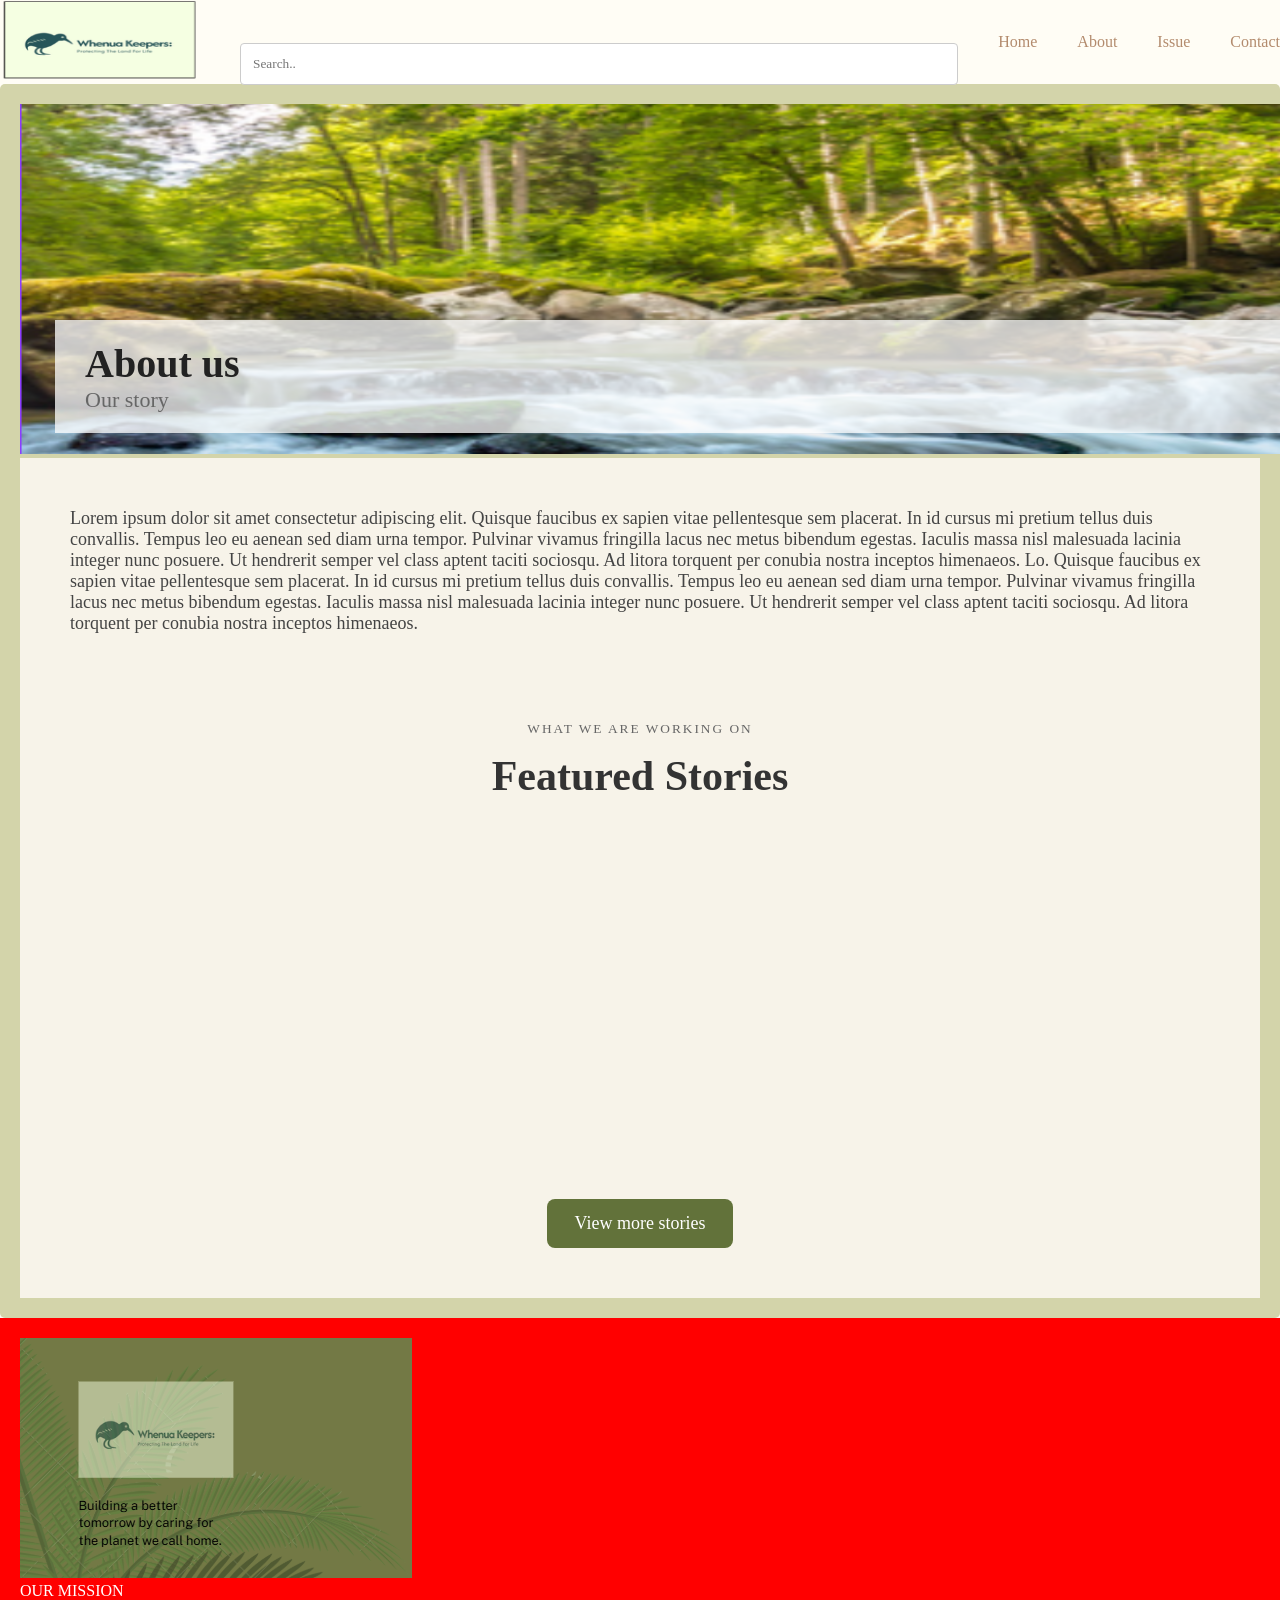
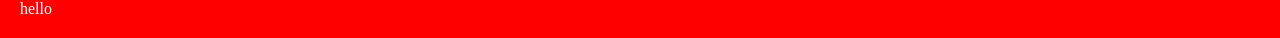
==== about.html @ 380ac96e "adding index as home page adding the CSS file created the navigation bar, kinda adding images and th" ====
<!DOCTYPE html>
<html lang="en">
<head>
    <meta charset="UTF-8">
    <title>About Us</title>
    <link rel="stylesheet" href="style.css">
</head>
<body>

    <div class="group">
        <ul class="Navigation">


            <li class="logo">
                <img width="200px" height="80px" src="plant/logo.png" alt="This is a logo">
            </li>
            <li class="search">
                    <input type="text" placeholder="Search..">
            </li>



            <li><a href="index.html">Home</a></li>
            <li><a href="about.html">About</a></li>
            <li><a href="issue.html">Issue</a></li>
            <li><a href="contact.html">Contact</a></li>
        </ul>
    </div>

    <div class="container">
        <!-- About image -->
        <section class="hello">
            <img width="1905px" height="350px" src="plant/about.png" alt="Forest">
            <div class="hello-text">
                <h1>About us</h1>
                <p>Our story</p>
            </div>
        </section>

        <!-- About text -->
        <section class="about1">
            <p>
                Lorem ipsum dolor sit amet consectetur adipiscing elit. Quisque faucibus ex sapien vitae pellentesque sem placerat. In id cursus mi pretium tellus duis convallis. Tempus leo eu aenean sed diam urna tempor. Pulvinar vivamus fringilla lacus nec metus bibendum egestas. Iaculis massa nisl malesuada lacinia integer nunc posuere. Ut hendrerit semper vel class aptent taciti sociosqu. Ad litora torquent per conubia nostra inceptos himenaeos.

Lo. Quisque faucibus ex sapien vitae pellentesque sem placerat. In id cursus mi pretium tellus duis convallis. Tempus leo eu aenean sed diam urna tempor. Pulvinar vivamus fringilla lacus nec metus bibendum egestas. Iaculis massa nisl malesuada lacinia integer nunc posuere. Ut hendrerit semper vel class aptent taciti sociosqu. Ad litora torquent per conubia nostra inceptos himenaeos.
            </p>
        </section>

        <!-- Featured Stories -->
        <section class="featured">
            <small>WHAT WE ARE WORKING ON</small>
            <h2>Featured Stories</h2>
            <div class="videos">
                <div class="video">
                    <iframe width="560" height="315" src="https://www.youtube.com/embed/kBcNxQpXA7Y?si=ZTZaUC1RRhS72Am8" title="YouTube video player" frameborder="0" allow="accelerometer; autoplay; clipboard-write; encrypted-media; gyroscope; picture-in-picture; web-share" referrerpolicy="strict-origin-when-cross-origin" allowfullscreen></iframe>
                </div>
                <div class="video">
                    <iframe width="560" height="315" src="https://www.youtube.com/embed/PZpZk8GoEi8?si=UvGMr3EJsNXVvh_u" title="YouTube video player" frameborder="0" allow="accelerometer; autoplay; clipboard-write; encrypted-media; gyroscope; picture-in-picture; web-share" referrerpolicy="strict-origin-when-cross-origin" allowfullscreen></iframe>
                </div>
            </div>
            <button>View more stories</button>
        </section>
    </div>

 <!-- Footer -->
<footer>
<div class="div1"> 
    <img src="plant/footer.png" alt="forest">



</div>
<div class="div2">
OUR MISSION

</div>
<div class="div3">
hello

</div>









</footer>
---- style.css ----
body {
  background-color: #FFFDF5;
  font-family: sans-serif;
}

.Navigation {
  display: flex;
  align-items: center;
  justify-content: flex-end;
  gap: 40px;
  list-style: none;
  padding: 0;
}

.Navigation a {
  display: flex;
  flex-direction: column;
  align-items: center;
  gap: 8px;
  text-decoration: none;
  font-size: 1em;
  color: #B38B6D;

  transition: color 0.3s ease;
}

.Navigation a i {
  font-size: 1.25em;
}


.Navigation a:hover {
  color: black;
}

.Navigation .logo {
    margin-right: auto;
}

.Navigation .search {
  width: 20000px;
  height: 10px;
}

}
h1 {
    font-family: sans-serif;
    text-align: center;

}

/* Reset & Base Styles */
* {
    margin: 0;
    padding: 0;
    box-sizing: border-box;
}





/* Conservation Section */
.first-head {
    padding: 40px 20px;
    text-align: center;
}

.section-title {
    font-size: 1.5rem;
    letter-spacing: 2px;
    color: #4a5d4e;
    margin-bottom: 20px;
    position: relative;
    display: inline-block;
}

.card-box {
    display: flex;
    justify-content: center;
    gap: 30px;
    max-width: 1100px;
    margin: 0 auto;
    flex-wrap: wrap;
}

.info-card {
    background: #fff;
    border: 1px solid #e0e0e0;
    padding: 20px;
    width: 300px;
    text-align: center;
    box-shadow: 0 4px 6px rgba(0,0,0,0.05);
}

.card-img-wrapper {
    width: 100%;
    height: 180px;
    overflow: hidden;
    margin-bottom: 15px;
    border: 1px solid #d0d0d0;
}

.card-img-wrapper img {
    width: 100%;
    height: 100%;
    object-fit: cover;
}

.info-card h3 {
    font-size: 1.1rem;
    color: #333;
    margin-bottom: 12px;
    font-weight: normal;
}

.info-card p {
    font-size: 0.85rem;
    color: #666;
    line-height: 1.5;
}

/* Call to Action Section */
.title-two {
    text-align: center;
    padding: 30px 20px 10px 20px;
}

.title-maybe {
    font-size: 1.8rem;
    color: #444;
    font-weight: normal;
    margin-bottom: 8px;
}

.subtitle {
    font-size: 0.9rem;
    color: #666;
    font-style: italic;
}

/* Action Grid Section */
.grid-section {
    background-color:#D3D4AA ; /* Sage green background matching the image */
    padding: 30px 20px 40px 20px;
}

.grid-box {
    display: flex;
    justify-content: center;
    gap: 25px;
    max-width: 1100px;
    margin: 0 auto;
    flex-wrap: wrap;
}

.action-card {
    display: flex;
    align-items: center;
    justify-content: center;
    width: 260px;
    height: 160px;
    background-size: cover;
    background-position: center;
    text-decoration: none;
    border: 1px solid rgba(255,255,255,0.4);
    transition: transform 0.3s ease, box-shadow 0.3s ease;
}

.action-card:hover {
    transform: translateY(-5px);
    box-shadow: 0 6px 12px rgba(0,0,0,0.2);
}

.action-card span {
    color: #ffffff;
    font-size: 1.6rem;
    font-family: Georgia, serif;
    text-shadow: 1px 1px 4px rgba(0, 0, 0, 0.6);
}










.parent {
display: grid;
grid-template-columns: repeat(8, 1fr);
grid-template-rows: repeat(9, 1fr);
grid-column-gap: 0px;
grid-row-gap: 0px;
}

.div1 { grid-area: 1 / 3 / 10 / 9; }

input[type=text], select, textarea {
  width: 100%;
  padding: 12px;
  border: 1px solid #ccc;
  border-radius: 4px;
  box-sizing: border-box;
  margin-top: 6px;
  margin-bottom: 16px;
  resize: vertical
}


input[type=submit] {
  background-color: #737945;
  color: white;
  padding: 12px 20px;
  border: none;
  border-radius: 4px;
  cursor: pointer;
}


input[type=submit]:hover {
  background-color: #383B1F;
}


.container {
  border-radius: 5px;
  background-color: #D3D4AA;
  padding: 20px;
}


.about {
  display: grid;

  grid-template-columns: repeat(10, 1fr);

  grid-template-rows: repeat(12, auto);
  gap: 20px;
  padding: 40px;
  max-width: 1200px;
  margin: 0 auto;
}


.about-bg {
  grid-area: 2 / 2 / 12 / 10;
  background-color: #ff4d4d;
  border-radius: 8px;
  z-index: 1;
}


.about-content {
  grid-area: 3 / 3 / 8 / 9;
  z-index: 2;
  color: white;
}


.about-card-left {
  grid-area: 9 / 3 / 12 / 6;
  background: white;
  padding: 20px;
  border-radius: 6px;
  box-shadow: 0 4px 6px rgba(0,0,0,0.1);
  z-index: 2;
}


.about-card-right {
  grid-area: 9 / 6 / 12 / 9;
  background: white;
  padding: 20px;
  border-radius: 6px;
  box-shadow: 0 4px 6px rgba(0,0,0,0.1);
  z-index: 2;
}



* {
    margin: 0;
    padding: 0;
    box-sizing: border-box;
    font-family: Georgia, serif;
}

body {
    background:#FFFDF5 ;
}




.hello {
    position: relative;
}


.hello-text {
    position: absolute;
    bottom: 25px;
    left: 35px;
    background: rgba(255, 255, 255, .75);
    padding: 20px 30px;
    width: 1915px;
}

.hello-text h1 {
    font-size: 40px;
    color: #222;
}

.hello-text p {
    font-size: 22px;
    color: #666;
}

/* About */
.about1 {
    background: #F7F3E9;
    padding: 50px;
}

.about1 p {
    margin-bottom: 35px;
    color: #444;
    font-size: 18px;
}


.featured {
    background: #f7f3e9;
    text-align: center;
    padding-bottom: 50px;
}

.featured small {
    letter-spacing: 2px;
    color: #666;
}

.featured h2 {
    font-size: 42px;
    margin: 15px 0 40px;
    color: #333;
}

.videos {
    display: flex;
    justify-content: center;
    gap: 25px;
    margin-bottom: 40px;
}

button {
    background: #62723a;
    color: white;
    padding: 14px 28px;
    border: none;
    border-radius: 8px;
    font-size: 18px;
    cursor: pointer;
}

button:hover {
    background: #4F5D2D;
}




/*foooter*/
footer{
    background:red;
    color:white;
    display:
    justify-content:space around;
    padding:20px;

}
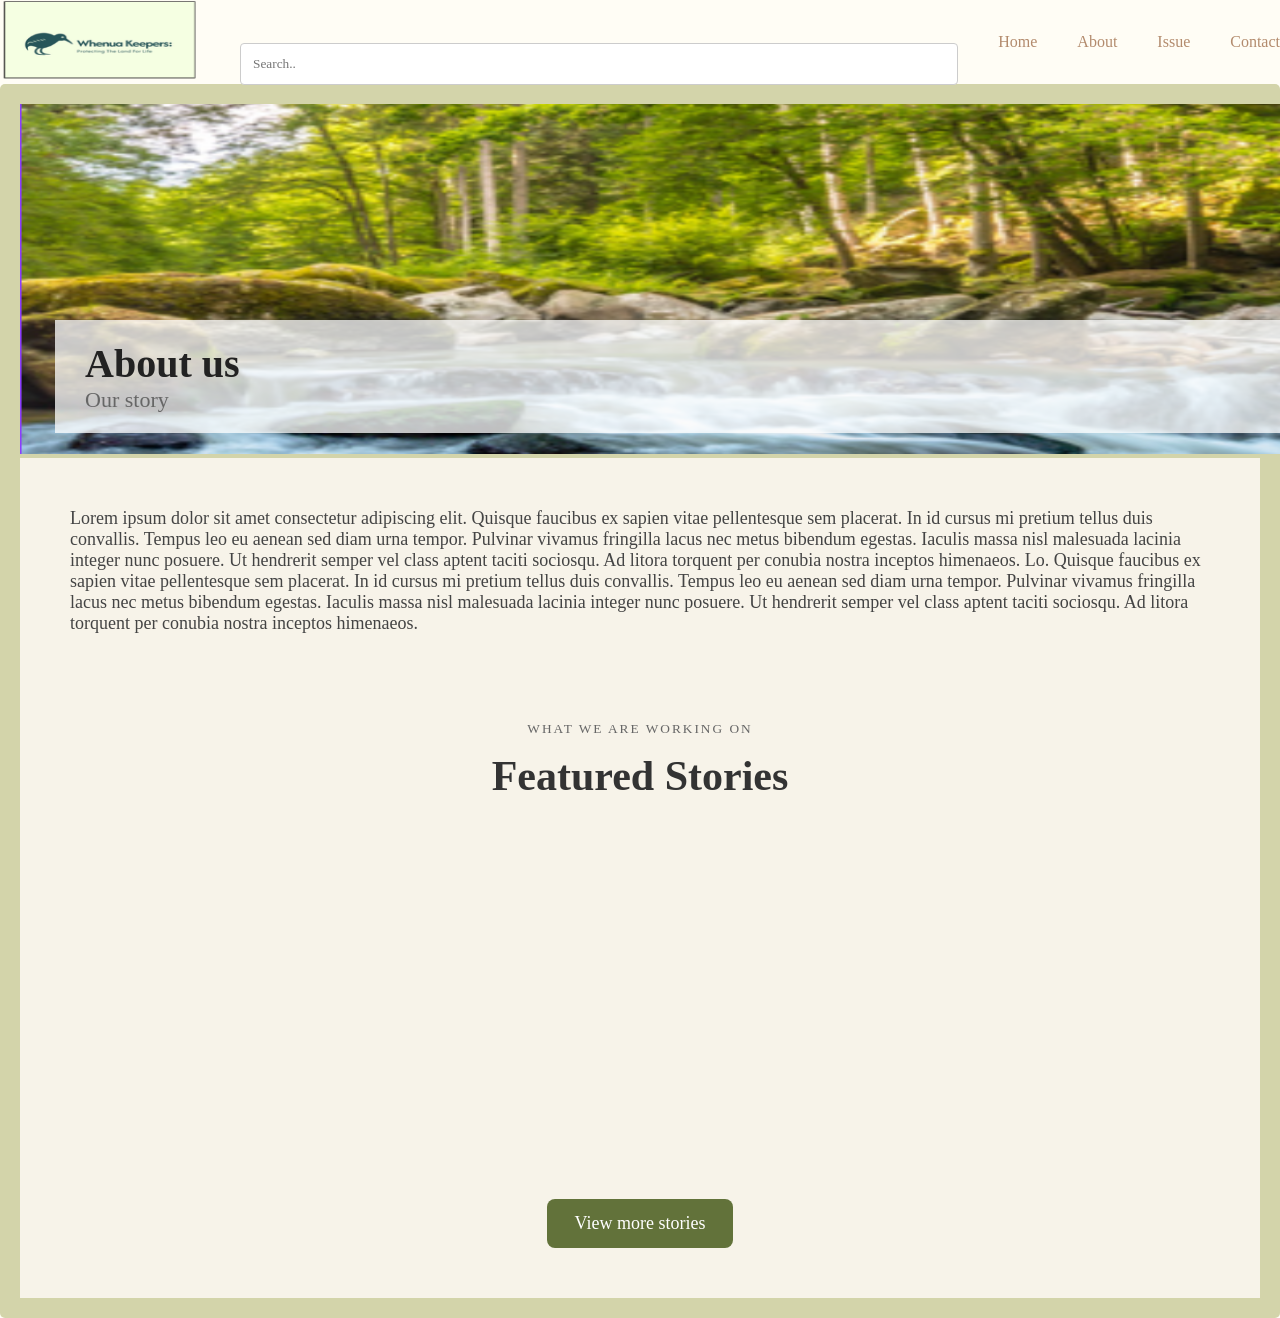
==== commit 43c877d5: "adding index as home page adding the CSS file created the navigation bar, kinda adding images and th" ====
--- a/about.html
+++ b/about.html
@@ -62,29 +62,3 @@
         </section>
     </div>
 
- <!-- Footer -->
-<footer>
-<div class="div1"> 
-    <img src="plant/footer.png" alt="forest">
-
-
-
-</div>
-<div class="div2">
-OUR MISSION
-
-</div>
-<div class="div3">
-hello
-
-</div>
-
-
-
-
-
-
-
-
-
-</footer>
--- a/style.css
+++ b/style.css
@@ -377,17 +377,215 @@
 footer{
     background:red;
     color:white;
-    display:
-    justify-content:space around;
+    display:flex;
+    justify-content:space-around;
     padding:20px;
 
 }
 
-
-
-
-
-
-
-
-
+/*--- Global Styles & Variables ---*/
+:root {
+  --bg-color: #f6fef4;
+  --accent-green: #cbd169;
+  --dark-green: #586941;
+  --font-serif: 'Playfair Display', Georgia, serif;
+  --font-sans: 'Plus Jakarta Sans', sans-serif;
+  --text-dark: #3c3323;
+}
+
+
+body3 {
+  background-color:#f8f4e6 ;
+  font-family: var(--font-sans);
+  color: black;
+  display: flex;
+  justify-content: center;
+  padding: 40px 20px;
+}
+
+.con {
+  max-width: 900px;
+  width: 100%;
+}
+
+/*--- Section 1: Hero Header ---*/
+.section2 {
+  display: flex;
+  justify-content: space-between;
+  align-items: flex-end;
+  padding: 40px 20px;
+  position: relative;
+}
+
+.section2 h1 {
+  font-family: var(--font-serif);
+  font-size: 3rem;
+  font-weight: 400;
+  margin-bottom: 10px;
+}
+
+.section2 p {
+  font-size: 0.95em;
+  max-width: 450px;
+  line-height: 1.4;
+  color: #555555;
+}
+
+.hero-illustration {
+  width: 150px;
+  height: 150px;
+
+  background-size: contain;
+  background-repeat: no-repeat;
+  background-position: bottom right;
+  opacity: 0.6;
+}
+
+.issue {
+  background-color:#b8b896 ;
+  display: grid;
+  grid-template-columns: 1.2fr 1fr;
+  align-items: center;
+  padding: 40px;
+  gap: 30px;
+  margin-bottom: 60px;
+}
+
+.content .sub-label {
+  font-size: 0.75em;
+  font-weight: 700;
+  letter-spacing: 1px;
+  display: block;
+  margin-bottom: 15px;
+  text-transform: uppercase;
+}
+
+.content p {
+  font-size: 0.95rem;
+  line-height: 1.6;
+  margin-bottom: 25px;
+}
+
+.btn-learn {
+  display: inline-block;
+  background-color: #737945;
+  color: #ffffff;
+  text-decoration: none;
+  padding: 10px 24px;
+  border-radius: 8px;
+  font-size: 0.9rem;
+  transition: background-color 0.2s ease;
+}
+
+.btn-learn:hover {
+  background-color:#595d35 ;
+}
+
+.image img {
+  width: 100%;
+  height: auto;
+  display: block;
+  object-fit: cover;
+}
+
+.label {
+  display: block;
+  text-align: center;
+  font-size: 0.75rem;
+  font-weight: 700;
+  letter-spacing: 1px;
+  color: black;
+  margin-bottom: 40px;
+  text-transform: uppercase;
+}
+
+.areas {
+  margin-bottom: 60px;
+}
+
+.impact1 {
+  display: grid;
+  grid-template-columns: repeat(3, 1fr);
+  gap: 30px;
+  text-align: center;
+}
+
+.impact2 .icon-wrapper {
+  background-color:#dadbbc;
+  width: 70px;
+  height: 70px;
+  border-radius: 50%;
+  margin: 0 auto 15px auto;
+  display: flex;
+  align-items: center;
+  justify-content: center;
+  font-size: 1.5rem;
+}
+
+.impact2 h3 {
+  font-family: var(--font-serif);
+  font-size: 1.3rem;
+  font-weight: 400;
+
+}
+
+.impact2 p {
+  font-size: 0.85em;
+  line-height: 1.5;
+  color: #555555;
+  padding: 0 10px;
+}
+
+.action-section1 {
+  margin-bottom: 40px;
+}
+
+.action-grid1 {
+  display: grid;
+  grid-template-columns: repeat(3, 1fr);
+  gap: 20px;
+}
+
+.action-card1 {
+  background-color: #d3d4b6;
+  display: flex;
+  align-items: center;
+  overflow: hidden;
+  height: 90px;
+}
+
+.action-card1 img {
+  width: 90px;
+  height: 100%;
+  object-fit: cover;
+}
+
+.action-text1 {
+  font-family: var(--font-serif);
+  flex: 1;
+  padding-right: 10px;
+  font-size: 1.3rem;
+  text-align: center;
+  color: var(--dark-green);
+}
+
+
+  .action-card1 {
+    height: auto;
+  }
+
+  .action-card1 img {
+    width: 120px;
+    height: 120px;
+  }
+
+
+
+
+
+
+
+
+
+
+
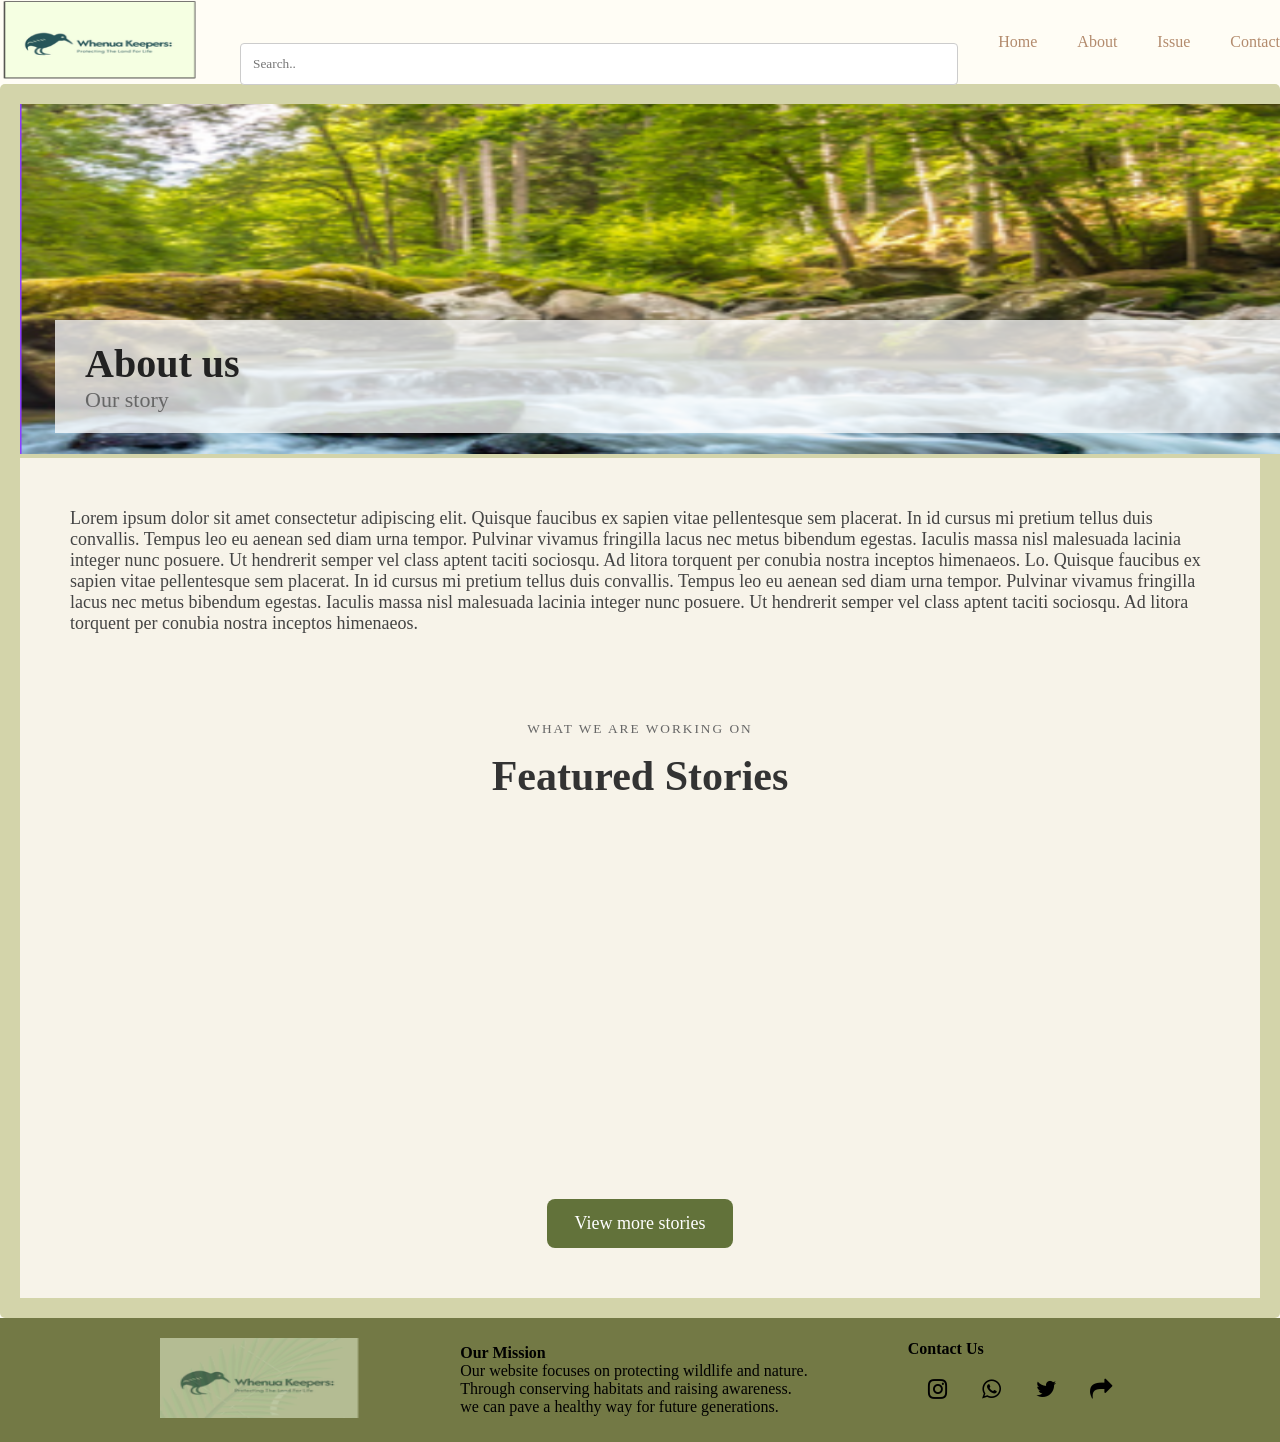
==== commit a1a5d8f6: "adding index as home page adding the CSS file created the navigation bar, kinda adding images and th" ====
--- a/about.html
+++ b/about.html
@@ -4,6 +4,7 @@
     <meta charset="UTF-8">
     <title>About Us</title>
     <link rel="stylesheet" href="style.css">
+     <link rel="stylesheet" href="https://cdnjs.cloudflare.com/ajax/libs/font-awesome/4.7.0/css/font-awesome.min.css">
 </head>
 <body>
 
@@ -58,7 +59,39 @@
                     <iframe width="560" height="315" src="https://www.youtube.com/embed/PZpZk8GoEi8?si=UvGMr3EJsNXVvh_u" title="YouTube video player" frameborder="0" allow="accelerometer; autoplay; clipboard-write; encrypted-media; gyroscope; picture-in-picture; web-share" referrerpolicy="strict-origin-when-cross-origin" allowfullscreen></iframe>
                 </div>
             </div>
-            <button>View more stories</button>
+            <button onclick="document.location='https://environment.govt.nz/what-you-can-do/stories/'">View more stories</button>
         </section>
     </div>
 
+
+<footer>
+    <div>
+        <img width="200px" height="80px" src="plant/lay.png" alt="This is a logo">
+
+
+
+
+
+
+    </div>
+    <div>
+        <h4>Our Mission</h4>
+        <p>
+          Our website focuses on protecting wildlife and nature. <br>Through conserving
+          habitats and raising awareness.<br> we can pave a healthy way for future generations.
+        </p>
+
+    </div>
+    <div>
+        <h4>Contact Us</h4>
+        <div class="social-icons">
+          <a href="https://www.instagram.com/?hl=en"><i class="fa fa-instagram"></i></a>
+          <a href="https://www.whatsapp.com/"><i class="fa fa-whatsapp"></i></a>
+          <a href="https://x.com/"><i class="fa fa-twitter"></i></a>
+          <a href="https://fontawesome.com/icons/classic/solid/share-nodes"><i class="fa fa-share"></i></a>
+        </div>
+
+
+    </div>
+
+</footer>
--- a/style.css
+++ b/style.css
@@ -373,16 +373,6 @@
 
 
 
-/*foooter*/
-footer{
-    background:red;
-    color:white;
-    display:flex;
-    justify-content:space-around;
-    padding:20px;
-
-}
-
 /*--- Global Styles & Variables ---*/
 :root {
   --bg-color: #f6fef4;
@@ -547,6 +537,14 @@
 }
 
 .action-card1 {
+    background: #fff;
+    border: 1px solid #e0e0e0;
+    padding: 20px;
+    width: 300px;
+    text-align: center;
+    box-shadow: 0 4px 6px rgba(0,0,0,0.05);
+}
+.action-card1 {
   background-color: #d3d4b6;
   display: flex;
   align-items: center;
@@ -582,10 +580,67 @@
 
 
 
-
-
-
-
-
-
-
+.footer-flower {
+  position: absolute;
+  right: 0;
+  bottom: -10px;
+  font-size: 2.5rem;
+  opacity: 0.3;
+}
+
+
+
+
+
+
+/*foooter*/
+footer {
+    background: #737945;
+    color: black;
+    display: flex;
+    justify-content: center;
+    align-items: center;
+    gap: 100px;
+    padding: 20px;
+}
+.div h4 {
+    align-items: center;
+    display: flex;
+    justify-content: center;
+}
+
+
+
+
+
+
+.social-icons a {
+  color: white;
+  font-size: 1.4rem;
+
+}
+.fa {
+  padding: 20px;
+  font-size: 30px;
+  width: 50px;
+  text-align: center;
+  text-decoration: none;
+}
+.fa:hover {
+    opacity:1;
+  color: #ffffff;
+}
+
+.fa-instagram{
+    color:black;
+
+}
+.fa-whatsapp{
+    color:black;
+}
+.fa-twitter{
+    color:black;
+}
+.fa-share{
+    color:black;
+}
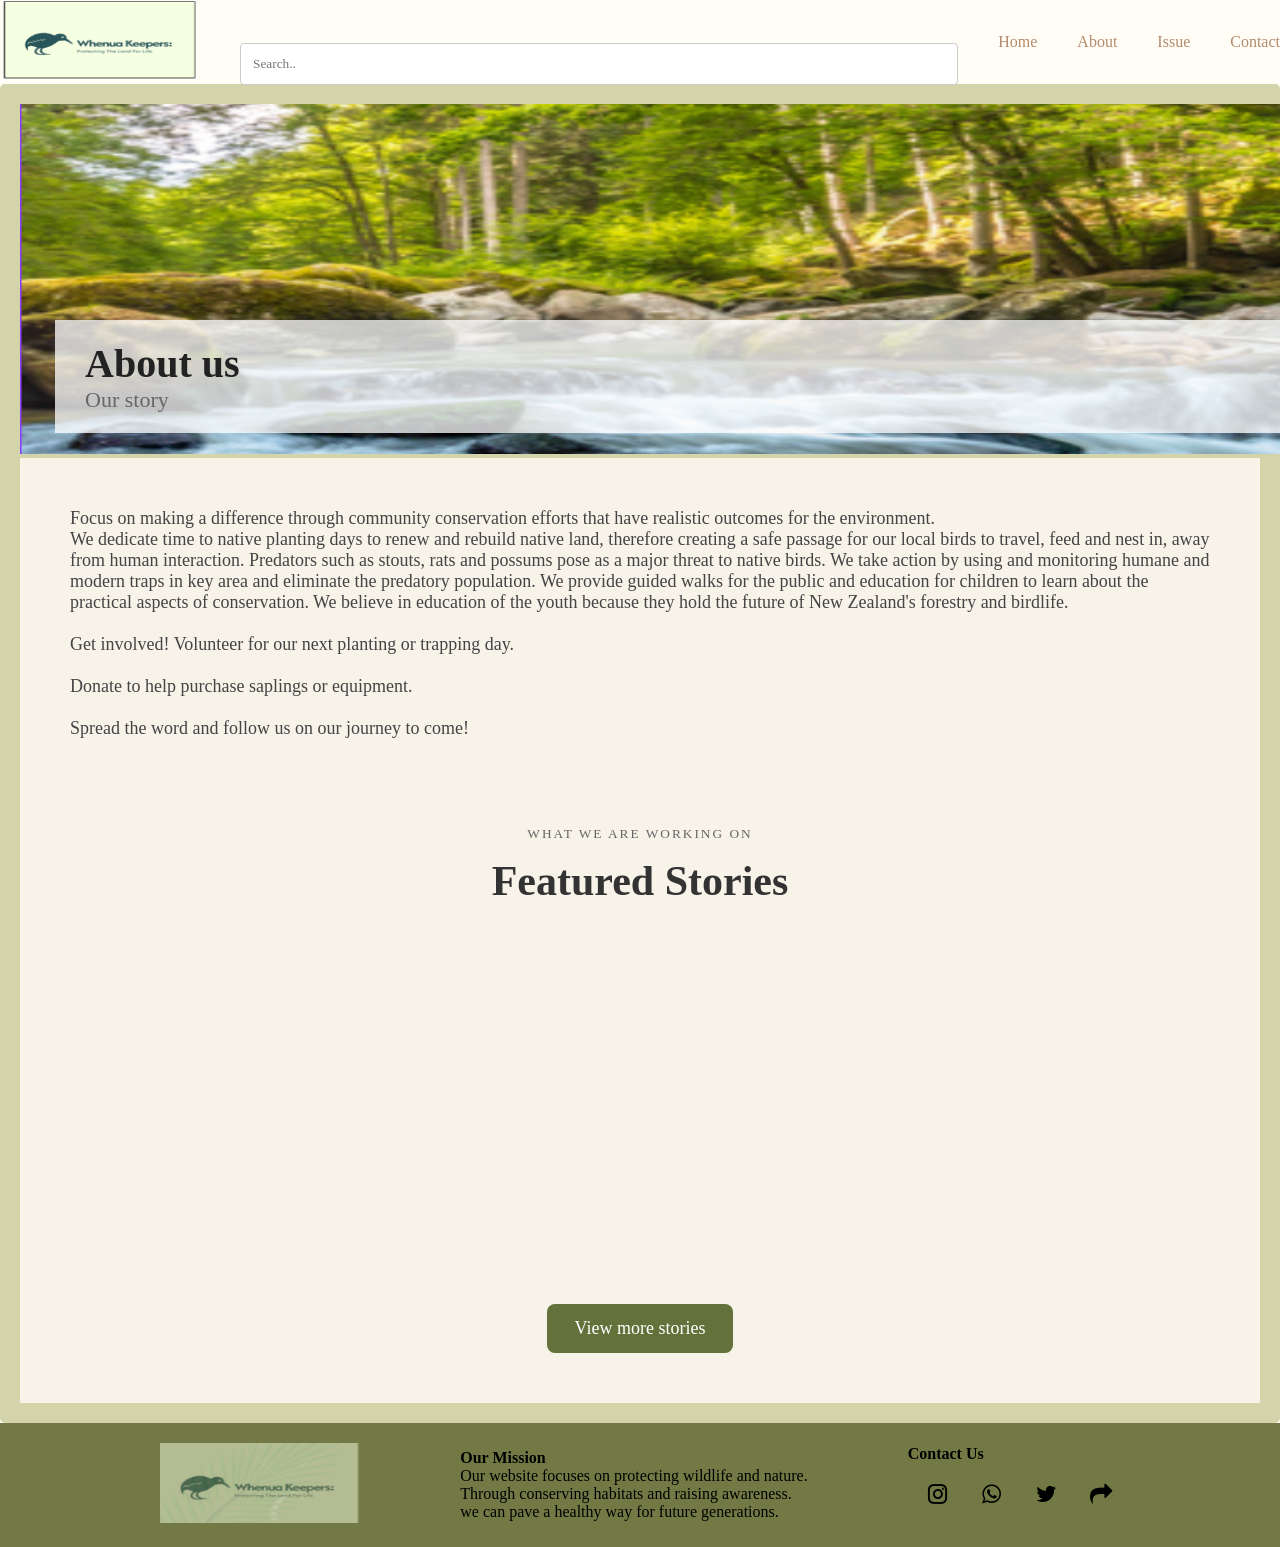
==== commit 7296e406: "adding index as home page adding the CSS file created the navigation bar, kinda adding images and th" ====
--- a/about.html
+++ b/about.html
@@ -41,9 +41,10 @@
         <!-- About text -->
         <section class="about1">
             <p>
-                Lorem ipsum dolor sit amet consectetur adipiscing elit. Quisque faucibus ex sapien vitae pellentesque sem placerat. In id cursus mi pretium tellus duis convallis. Tempus leo eu aenean sed diam urna tempor. Pulvinar vivamus fringilla lacus nec metus bibendum egestas. Iaculis massa nisl malesuada lacinia integer nunc posuere. Ut hendrerit semper vel class aptent taciti sociosqu. Ad litora torquent per conubia nostra inceptos himenaeos.
-
-Lo. Quisque faucibus ex sapien vitae pellentesque sem placerat. In id cursus mi pretium tellus duis convallis. Tempus leo eu aenean sed diam urna tempor. Pulvinar vivamus fringilla lacus nec metus bibendum egestas. Iaculis massa nisl malesuada lacinia integer nunc posuere. Ut hendrerit semper vel class aptent taciti sociosqu. Ad litora torquent per conubia nostra inceptos himenaeos.
+               Focus on making a difference through community conservation efforts that have realistic outcomes for the environment.<br> We dedicate time to native planting days to renew and rebuild native land, therefore creating a safe passage for our local birds to travel, feed and nest in, away from human interaction.
+                Predators such as stouts, rats and possums pose as a major threat to native birds. We take action by using and monitoring humane and modern traps in key area and eliminate the predatory population. We provide guided walks for the public and education for children to learn about the practical aspects of conservation.
+                We believe in education of the youth because they hold the future of New Zealand's forestry and birdlife.
+                <br><br>Get involved! Volunteer for our next planting or trapping day.<BR> <br>Donate to help purchase saplings or equipment.<br><br>Spread the word and follow us on our journey to come!
             </p>
         </section>
 
--- a/style.css
+++ b/style.css
@@ -186,7 +186,7 @@
 
 
 
-
+/* begining of contact page*/
 
 .parent {
 display: grid;
@@ -230,7 +230,7 @@
   background-color: #D3D4AA;
   padding: 20px;
 }
-
+/* end of contact page */
 
 .about {
   display: grid;
@@ -567,6 +567,23 @@
   color: var(--dark-green);
 }
 
+.action-card1 {
+    display: flex;
+    align-items: center;
+    justify-content: center;
+    width: 260px;
+    height: 160px;
+    background-size: cover;
+    background-position: center;
+    text-decoration: none;
+    border: 1px solid rgba(255,255,255,0.4);
+    transition: transform 0.3s ease, box-shadow 0.3s ease;
+}
+
+.action-card1:hover {
+    transform: translateY(-5px);
+    box-shadow: 0 6px 12px rgba(0,0,0,0.2);
+}
 
   .action-card1 {
     height: auto;
@@ -576,7 +593,11 @@
     width: 120px;
     height: 120px;
   }
-
+.action-card1 a {
+    color: #d3d4b6;
+    font-size: 1.6rem;
+    font-family: Georgia, serif;
+}
 
 
 
@@ -644,3 +665,4 @@
 .fa-share{
     color:black;
 }
+
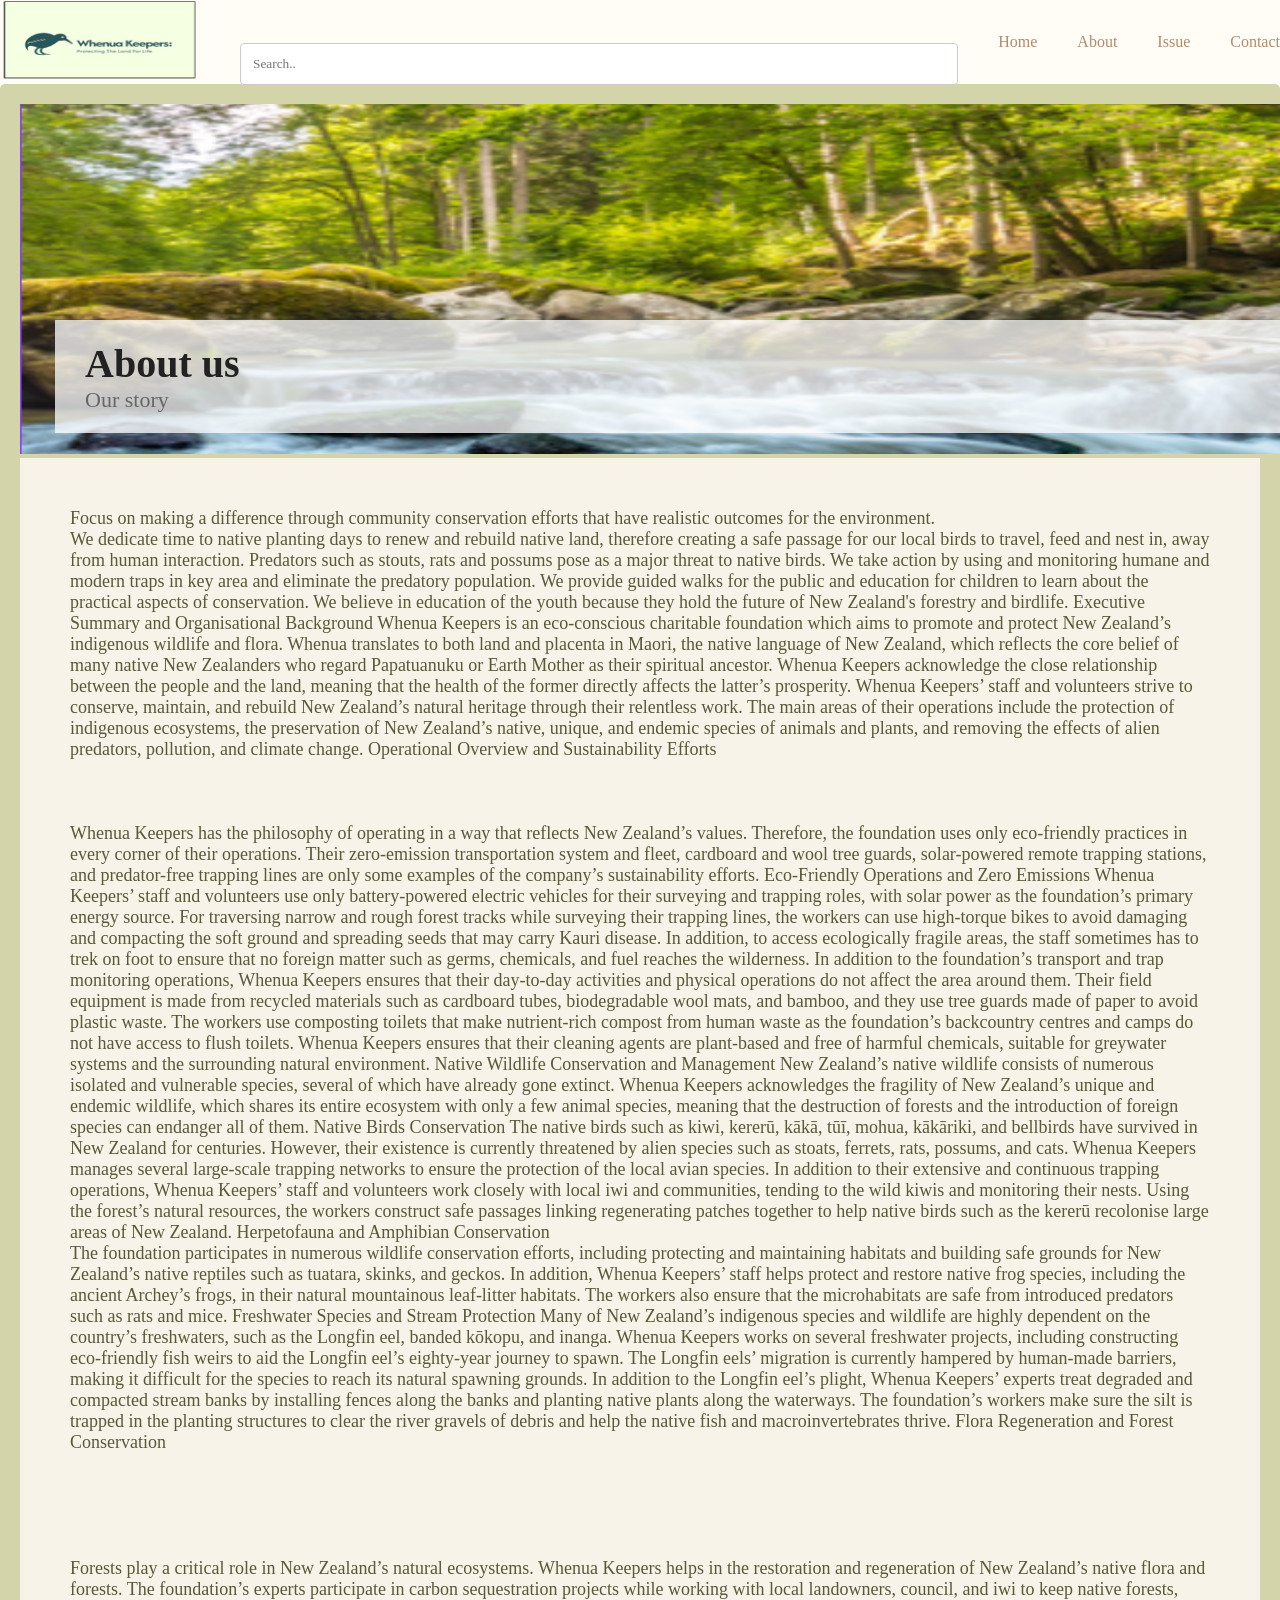
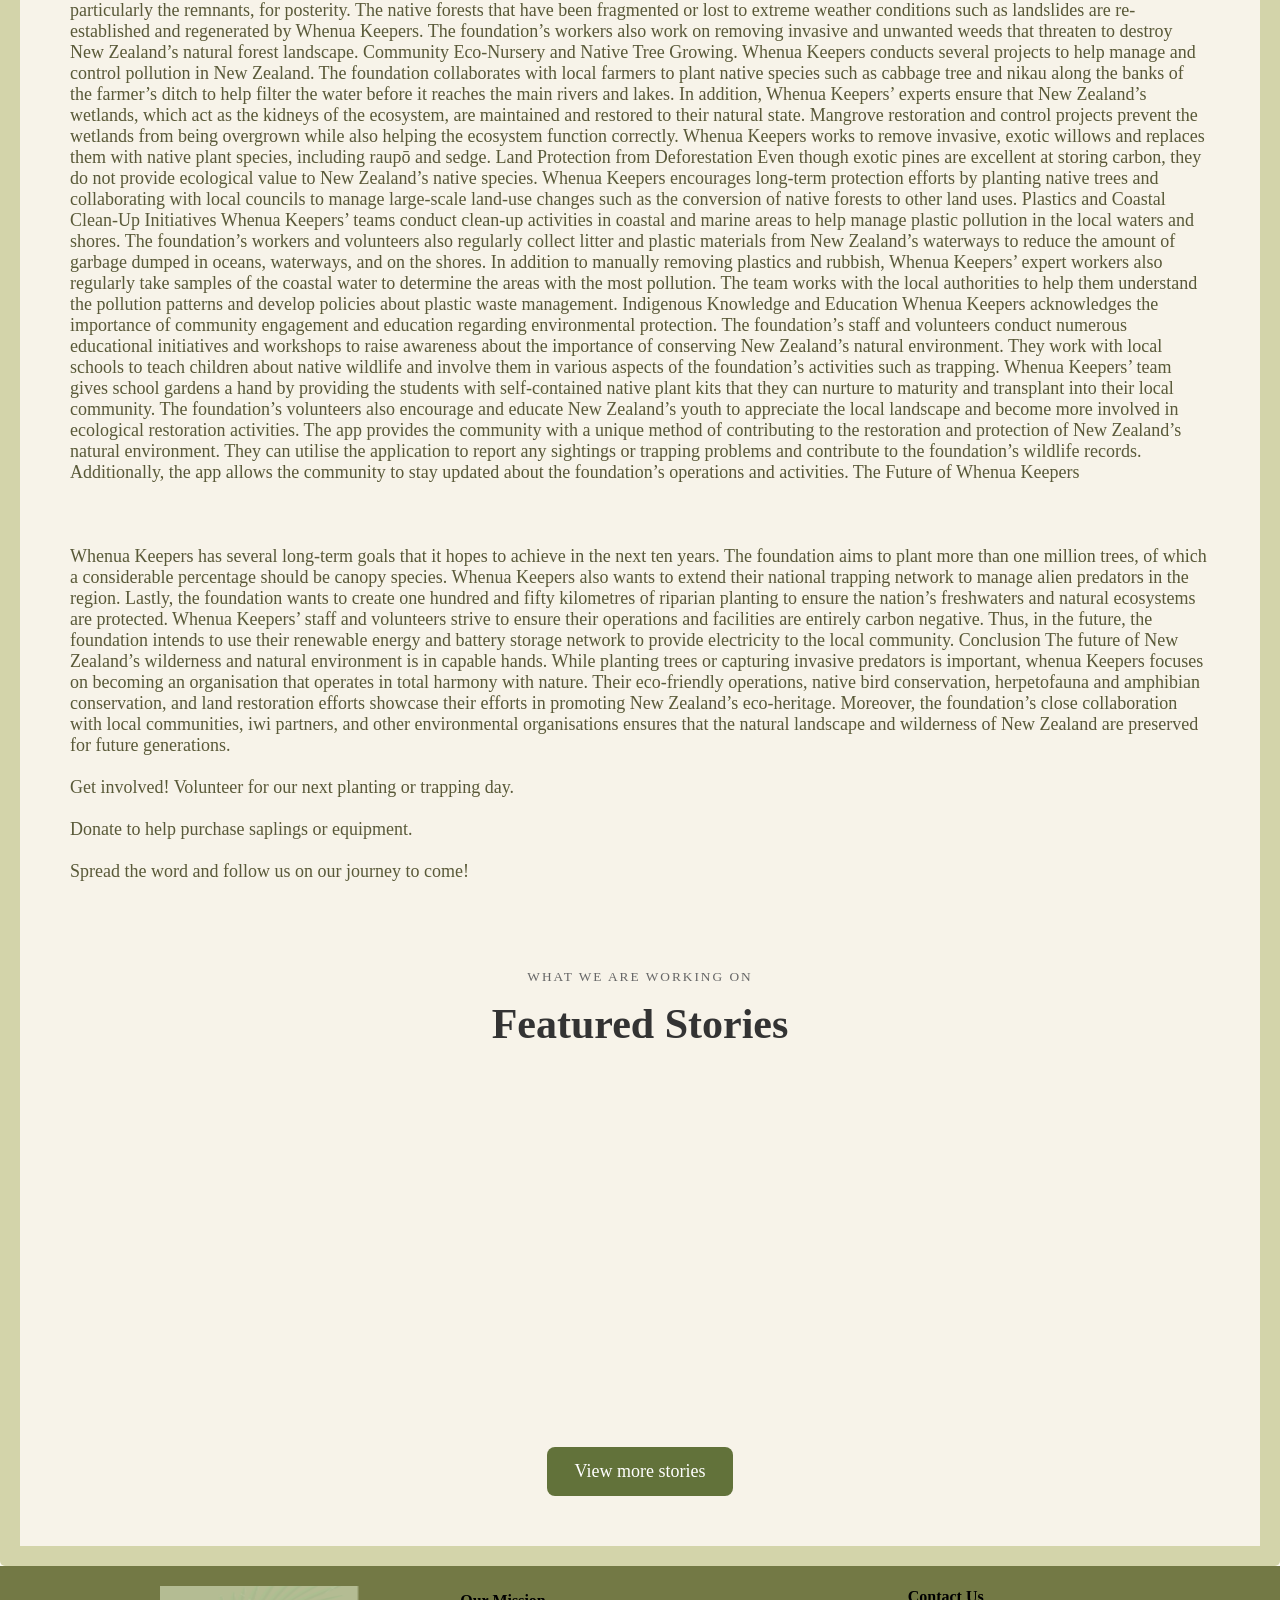
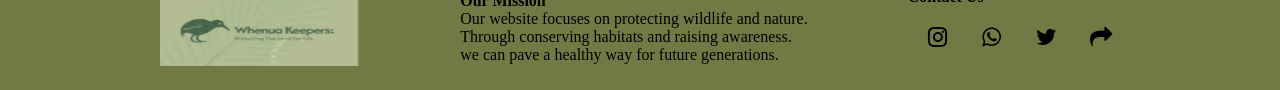
==== commit 52ba8d76: "adding index as home page adding the CSS file created the navigation bar, kinda adding images and th" ====
--- a/about.html
+++ b/about.html
@@ -44,6 +44,44 @@
                Focus on making a difference through community conservation efforts that have realistic outcomes for the environment.<br> We dedicate time to native planting days to renew and rebuild native land, therefore creating a safe passage for our local birds to travel, feed and nest in, away from human interaction.
                 Predators such as stouts, rats and possums pose as a major threat to native birds. We take action by using and monitoring humane and modern traps in key area and eliminate the predatory population. We provide guided walks for the public and education for children to learn about the practical aspects of conservation.
                 We believe in education of the youth because they hold the future of New Zealand's forestry and birdlife.
+                Executive Summary and Organisational Background
+                Whenua Keepers is an eco-conscious charitable foundation which aims to promote and protect New Zealand’s indigenous wildlife and flora. Whenua translates to both land and placenta in Maori, the native language of New Zealand, which reflects the core belief of many native New Zealanders who regard Papatuanuku or Earth Mother as their spiritual ancestor. Whenua Keepers acknowledge the close relationship between the people and the land, meaning that the health of the former directly affects the latter’s prosperity.
+                Whenua Keepers’ staff and volunteers strive to conserve, maintain, and rebuild New Zealand’s natural heritage through their relentless work. The main areas of their operations include the protection of indigenous ecosystems, the preservation of New Zealand’s native, unique, and endemic species of animals and plants, and removing the effects of alien predators, pollution, and climate change.
+                Operational Overview and Sustainability Efforts <BR><br><br><br>
+                Whenua Keepers has the philosophy of operating in a way that reflects New Zealand’s values. Therefore, the foundation uses only eco-friendly practices in every corner of their operations. Their zero-emission transportation system and fleet, cardboard and wool tree guards, solar-powered remote trapping stations, and predator-free trapping lines are only some examples of the company’s sustainability efforts.
+                Eco-Friendly Operations and Zero Emissions
+                Whenua Keepers’ staff and volunteers use only battery-powered electric vehicles for their surveying and trapping roles, with solar power as the foundation’s primary energy source. For traversing narrow and rough forest tracks while surveying their trapping lines, the workers can use high-torque bikes to avoid damaging and compacting the soft ground and spreading seeds that may carry Kauri disease. In addition, to access ecologically fragile areas, the staff sometimes has to trek on foot to ensure that no foreign matter such as germs, chemicals, and fuel reaches the wilderness.
+                In addition to the foundation’s transport and trap monitoring operations, Whenua Keepers ensures that their day-to-day activities and physical operations do not affect the area around them. Their field equipment is made from recycled materials such as cardboard tubes, biodegradable wool mats, and bamboo, and they use tree guards made of paper to avoid plastic waste. The workers use composting toilets that make nutrient-rich compost from human waste as the foundation’s backcountry centres and camps do not have access to flush toilets. Whenua Keepers ensures that their cleaning agents are plant-based and free of harmful chemicals, suitable for greywater systems and the surrounding natural environment.
+                Native Wildlife Conservation and Management
+                New Zealand’s native wildlife consists of numerous isolated and vulnerable species, several of which have already gone extinct. Whenua Keepers acknowledges the fragility of New Zealand’s unique and endemic wildlife, which shares its entire ecosystem with only a few animal species, meaning that the destruction of forests and the introduction of foreign species can endanger all of them.
+                Native Birds Conservation
+                The native birds such as kiwi, kererū, kākā, tūī, mohua, kākāriki, and bellbirds have survived in New Zealand for centuries. However, their existence is currently threatened by alien species such as stoats, ferrets, rats, possums, and cats. Whenua Keepers manages several large-scale trapping networks to ensure the protection of the local avian species. In addition to their extensive and continuous trapping operations, Whenua Keepers’ staff and volunteers work closely with local iwi and communities, tending to the wild kiwis and monitoring their nests. Using the forest’s natural resources, the workers construct safe passages linking regenerating patches together to help native birds such as the kererū recolonise large areas of New Zealand.
+                Herpetofauna and Amphibian Conservation<br>
+                The foundation participates in numerous wildlife conservation efforts, including protecting and maintaining habitats and building safe grounds for New Zealand’s native reptiles such as tuatara, skinks, and geckos. In addition, Whenua Keepers’ staff helps protect and restore native frog species, including the ancient Archey’s frogs, in their natural mountainous leaf-litter habitats. The workers also ensure that the microhabitats are safe from introduced predators such as rats and mice.
+                Freshwater Species and Stream Protection
+                Many of New Zealand’s indigenous species and wildlife are highly dependent on the country’s freshwaters, such as the Longfin eel, banded kōkopu, and inanga. Whenua Keepers works on several freshwater projects, including constructing eco-friendly fish weirs to aid the Longfin eel’s eighty-year journey to spawn. The Longfin eels’ migration is currently hampered by human-made barriers, making it difficult for the species to reach its natural spawning grounds.
+                In addition to the Longfin eel’s plight, Whenua Keepers’ experts treat degraded and compacted stream banks by installing fences along the banks and planting native plants along the waterways. The foundation’s workers make sure the silt is trapped in the planting structures to clear the river gravels of debris and help the native fish and macroinvertebrates thrive.
+                Flora Regeneration and Forest Conservation<BR><br><br><br><BR><br>
+                Forests play a critical role in New Zealand’s natural ecosystems. Whenua Keepers helps in the restoration and regeneration of New Zealand’s native flora and forests. The foundation’s experts participate in carbon sequestration projects while working with local landowners, council, and iwi to keep native forests, particularly the remnants, for posterity. The native forests that have been fragmented or lost to extreme weather conditions such as landslides are re-established and regenerated by Whenua Keepers. The foundation’s workers also work on removing invasive and unwanted weeds that threaten to destroy New Zealand’s natural forest landscape.
+                Community Eco-Nursery and Native Tree Growing.
+
+                Whenua Keepers conducts several projects to help manage and control pollution in New Zealand. The foundation collaborates with local farmers to plant native species such as cabbage tree and nikau along the banks of the farmer’s ditch to help filter the water before it reaches the main rivers and lakes. In addition, Whenua Keepers’ experts ensure that New Zealand’s wetlands, which act as the kidneys of the ecosystem, are maintained and restored to their natural state.
+                Mangrove restoration and control projects prevent the wetlands from being overgrown while also helping the ecosystem function correctly. Whenua Keepers works to remove invasive, exotic willows and replaces them with native plant species, including raupō and sedge.
+                Land Protection from Deforestation
+                Even though exotic pines are excellent at storing carbon, they do not provide ecological value to New Zealand’s native species. Whenua Keepers encourages long-term protection efforts by planting native trees and collaborating with local councils to manage large-scale land-use changes such as the conversion of native forests to other land uses.
+                Plastics and Coastal Clean-Up Initiatives
+                Whenua Keepers’ teams conduct clean-up activities in coastal and marine areas to help manage plastic pollution in the local waters and shores. The foundation’s workers and volunteers also regularly collect litter and plastic materials from New Zealand’s waterways to reduce the amount of garbage dumped in oceans, waterways, and on the shores. In addition to manually removing plastics and rubbish, Whenua Keepers’ expert workers also regularly take samples of the coastal water to determine the areas with the most pollution. The team works with the local authorities to help them understand the pollution patterns and develop policies about plastic waste management.
+                Indigenous Knowledge and Education
+                Whenua Keepers acknowledges the importance of community engagement and education regarding environmental protection. The foundation’s staff and volunteers conduct numerous educational initiatives and workshops to raise awareness about the importance of conserving New Zealand’s natural environment. They work with local schools to teach children about native wildlife and involve them in various aspects of the foundation’s activities such as trapping. Whenua Keepers’ team gives school gardens a hand by providing the students with self-contained native plant kits that they can nurture to maturity and transplant into their local community. The foundation’s volunteers also encourage and educate New Zealand’s youth to appreciate the local landscape and become more involved in ecological restoration activities.
+                The app provides the community with a unique method of contributing to the restoration and protection of New Zealand’s natural environment. They can utilise the application to report any sightings or trapping problems and contribute to the foundation’s wildlife records. Additionally, the app allows the community to stay updated about the foundation’s operations and activities.
+                The Future of Whenua Keepers<br><br><BR><br>
+                Whenua Keepers has several long-term goals that it hopes to achieve in the next ten years. The foundation aims to plant more than one million trees, of which a considerable percentage should be canopy species. Whenua Keepers also wants to extend their national trapping network to manage alien predators in the region. Lastly, the foundation wants to create one hundred and fifty kilometres of riparian planting to ensure the nation’s freshwaters and natural ecosystems are protected.
+                Whenua Keepers’ staff and volunteers strive to ensure their operations and facilities are entirely carbon negative. Thus, in the future, the foundation intends to use their renewable energy and battery storage network to provide electricity to the local community.
+                Conclusion
+                The future of New Zealand’s wilderness and natural environment is in capable hands. While planting trees or capturing invasive predators is important, whenua Keepers focuses on becoming an organisation that operates in total harmony with nature.
+                Their eco-friendly operations, native bird conservation, herpetofauna and amphibian conservation, and land restoration efforts showcase their efforts in promoting New Zealand’s eco-heritage. Moreover, the foundation’s close collaboration with local communities, iwi partners, and other environmental organisations ensures that the natural landscape and wilderness of New Zealand are preserved for future generations.
+
+
                 <br><br>Get involved! Volunteer for our next planting or trapping day.<BR> <br>Donate to help purchase saplings or equipment.<br><br>Spread the word and follow us on our journey to come!
             </p>
         </section>
--- a/style.css
+++ b/style.css
@@ -327,7 +327,7 @@
 
 .about1 p {
     margin-bottom: 35px;
-    color: #444;
+    color: #595938;
     font-size: 18px;
 }
 
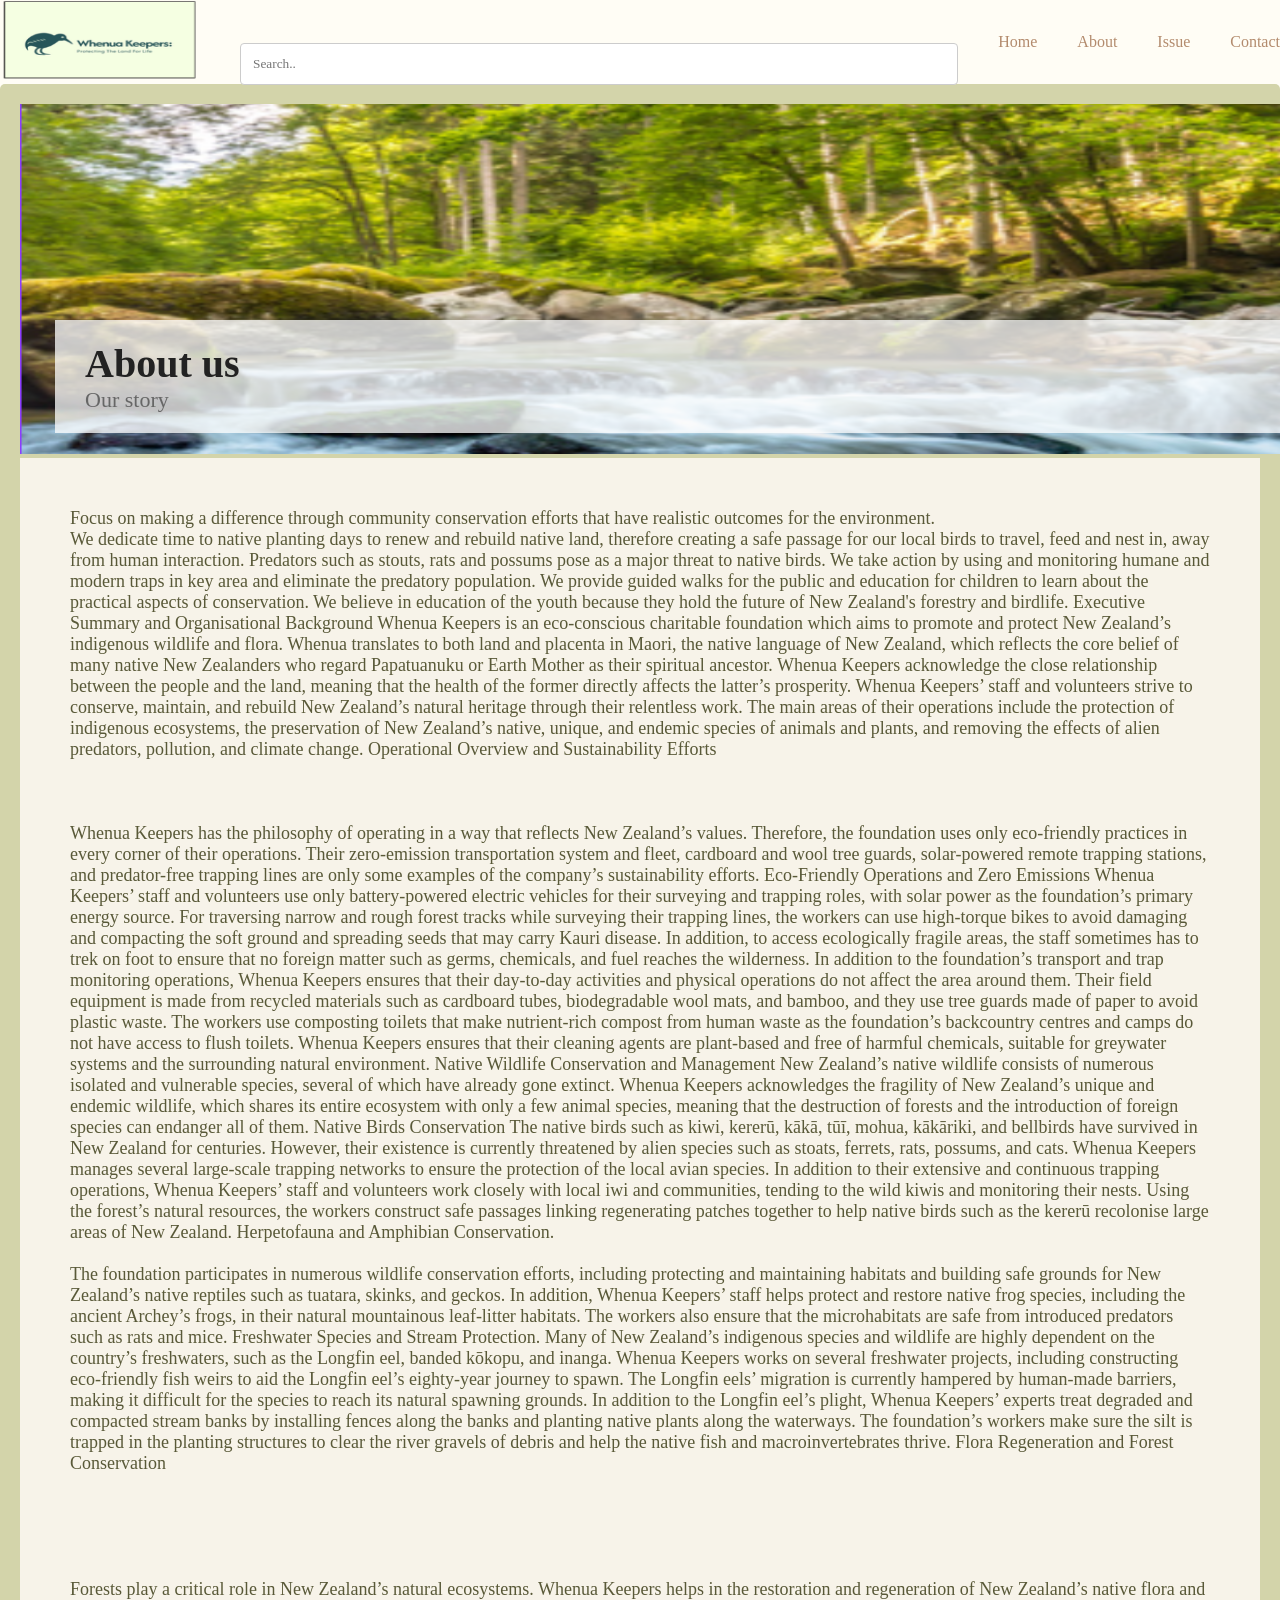
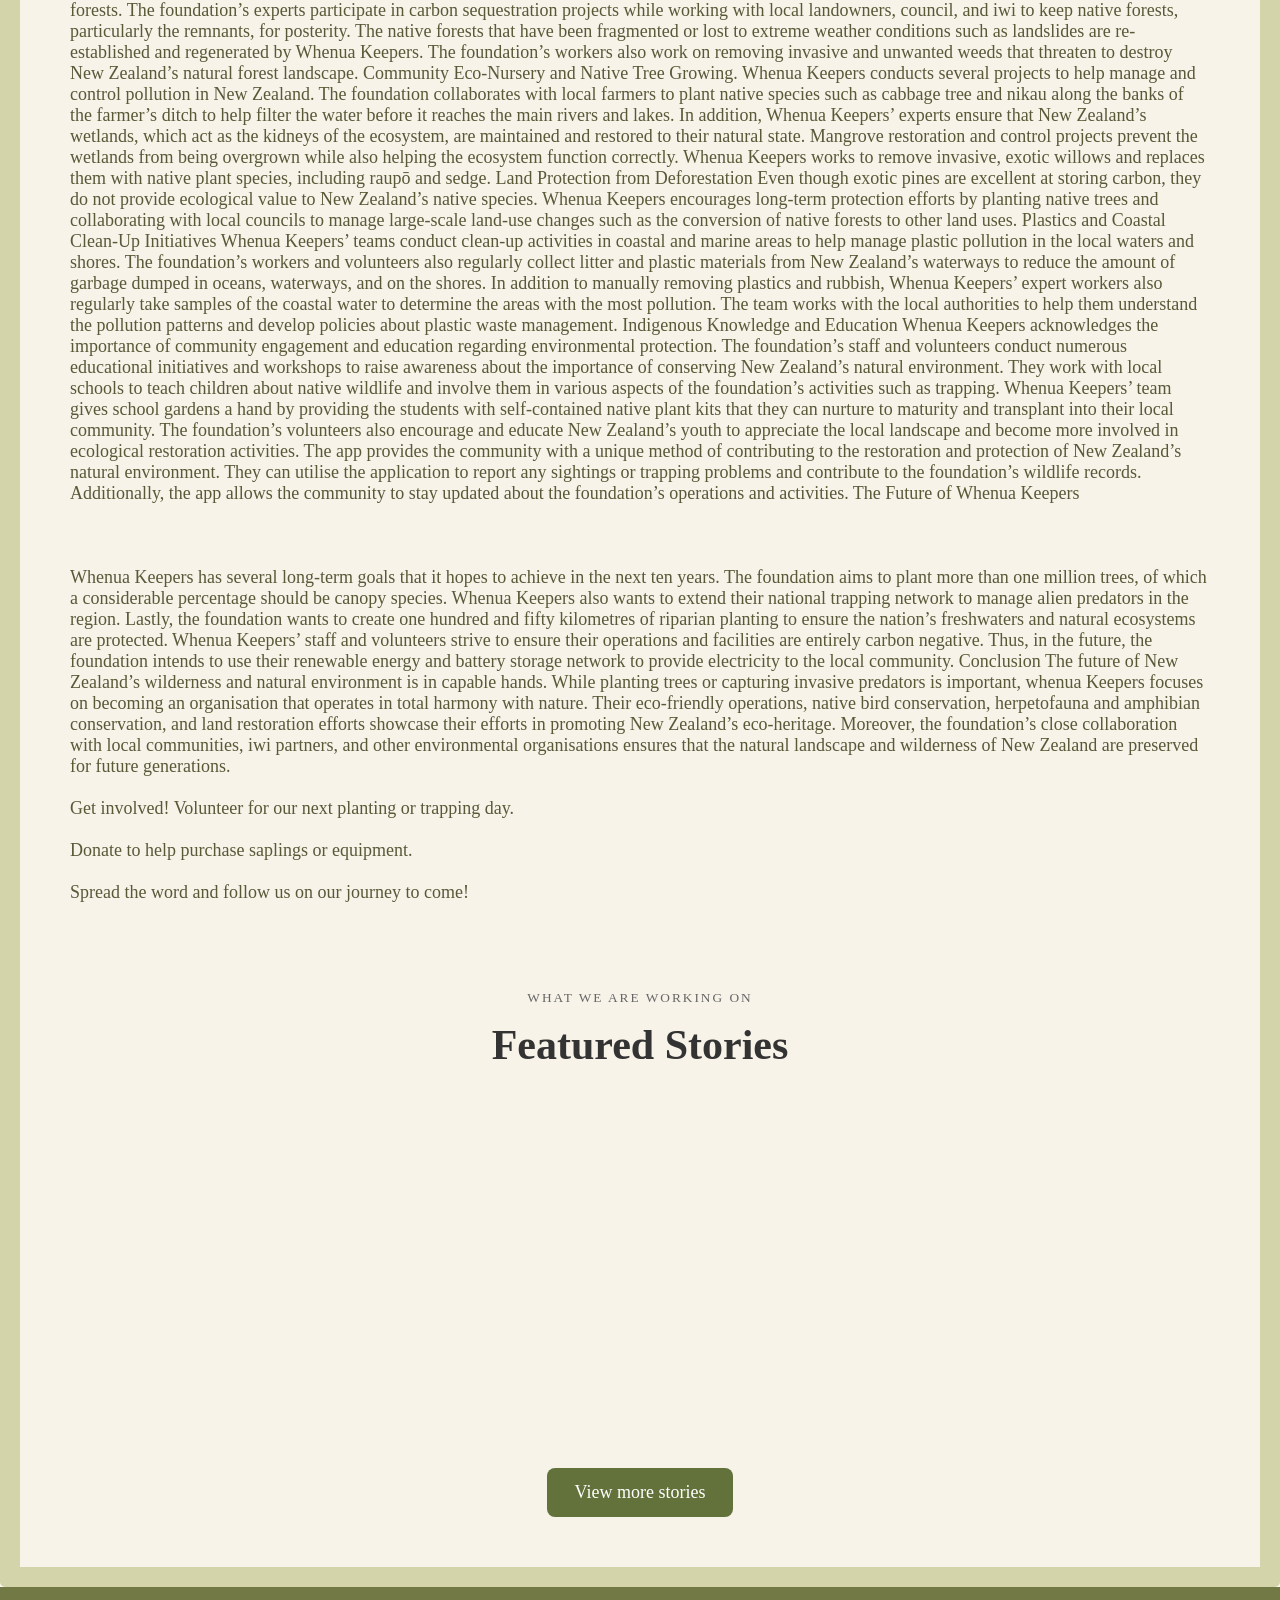
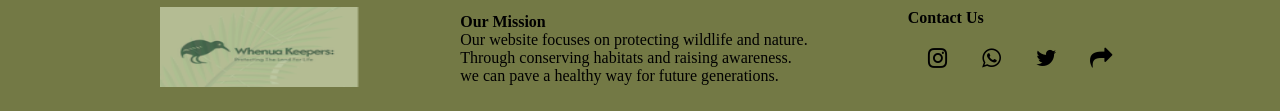
==== commit 9663c1aa: "adding index as home page adding the CSS file created the navigation bar, kinda adding images and th" ====
--- a/about.html
+++ b/about.html
@@ -56,9 +56,9 @@
                 New Zealand’s native wildlife consists of numerous isolated and vulnerable species, several of which have already gone extinct. Whenua Keepers acknowledges the fragility of New Zealand’s unique and endemic wildlife, which shares its entire ecosystem with only a few animal species, meaning that the destruction of forests and the introduction of foreign species can endanger all of them.
                 Native Birds Conservation
                 The native birds such as kiwi, kererū, kākā, tūī, mohua, kākāriki, and bellbirds have survived in New Zealand for centuries. However, their existence is currently threatened by alien species such as stoats, ferrets, rats, possums, and cats. Whenua Keepers manages several large-scale trapping networks to ensure the protection of the local avian species. In addition to their extensive and continuous trapping operations, Whenua Keepers’ staff and volunteers work closely with local iwi and communities, tending to the wild kiwis and monitoring their nests. Using the forest’s natural resources, the workers construct safe passages linking regenerating patches together to help native birds such as the kererū recolonise large areas of New Zealand.
-                Herpetofauna and Amphibian Conservation<br>
+                Herpetofauna and Amphibian Conservation.<br><br>
                 The foundation participates in numerous wildlife conservation efforts, including protecting and maintaining habitats and building safe grounds for New Zealand’s native reptiles such as tuatara, skinks, and geckos. In addition, Whenua Keepers’ staff helps protect and restore native frog species, including the ancient Archey’s frogs, in their natural mountainous leaf-litter habitats. The workers also ensure that the microhabitats are safe from introduced predators such as rats and mice.
-                Freshwater Species and Stream Protection
+                Freshwater Species and Stream Protection.
                 Many of New Zealand’s indigenous species and wildlife are highly dependent on the country’s freshwaters, such as the Longfin eel, banded kōkopu, and inanga. Whenua Keepers works on several freshwater projects, including constructing eco-friendly fish weirs to aid the Longfin eel’s eighty-year journey to spawn. The Longfin eels’ migration is currently hampered by human-made barriers, making it difficult for the species to reach its natural spawning grounds.
                 In addition to the Longfin eel’s plight, Whenua Keepers’ experts treat degraded and compacted stream banks by installing fences along the banks and planting native plants along the waterways. The foundation’s workers make sure the silt is trapped in the planting structures to clear the river gravels of debris and help the native fish and macroinvertebrates thrive.
                 Flora Regeneration and Forest Conservation<BR><br><br><br><BR><br>
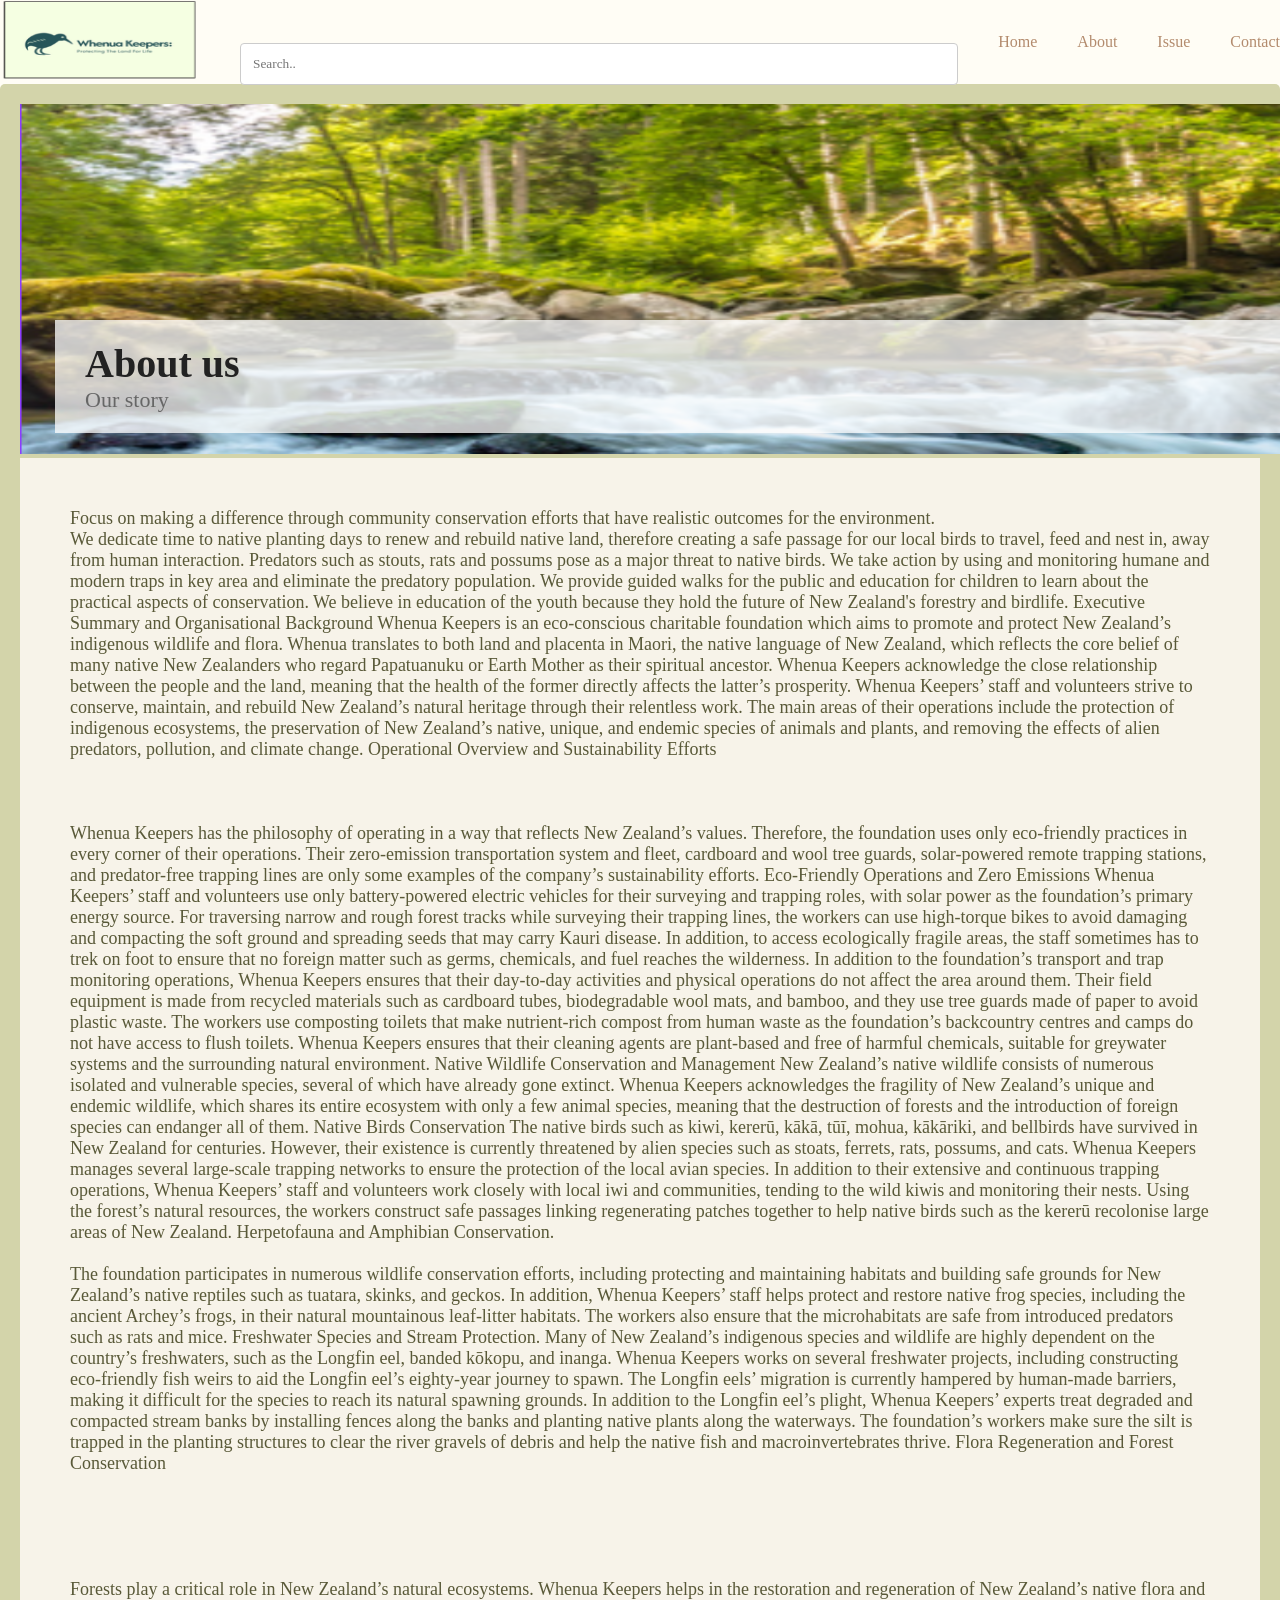
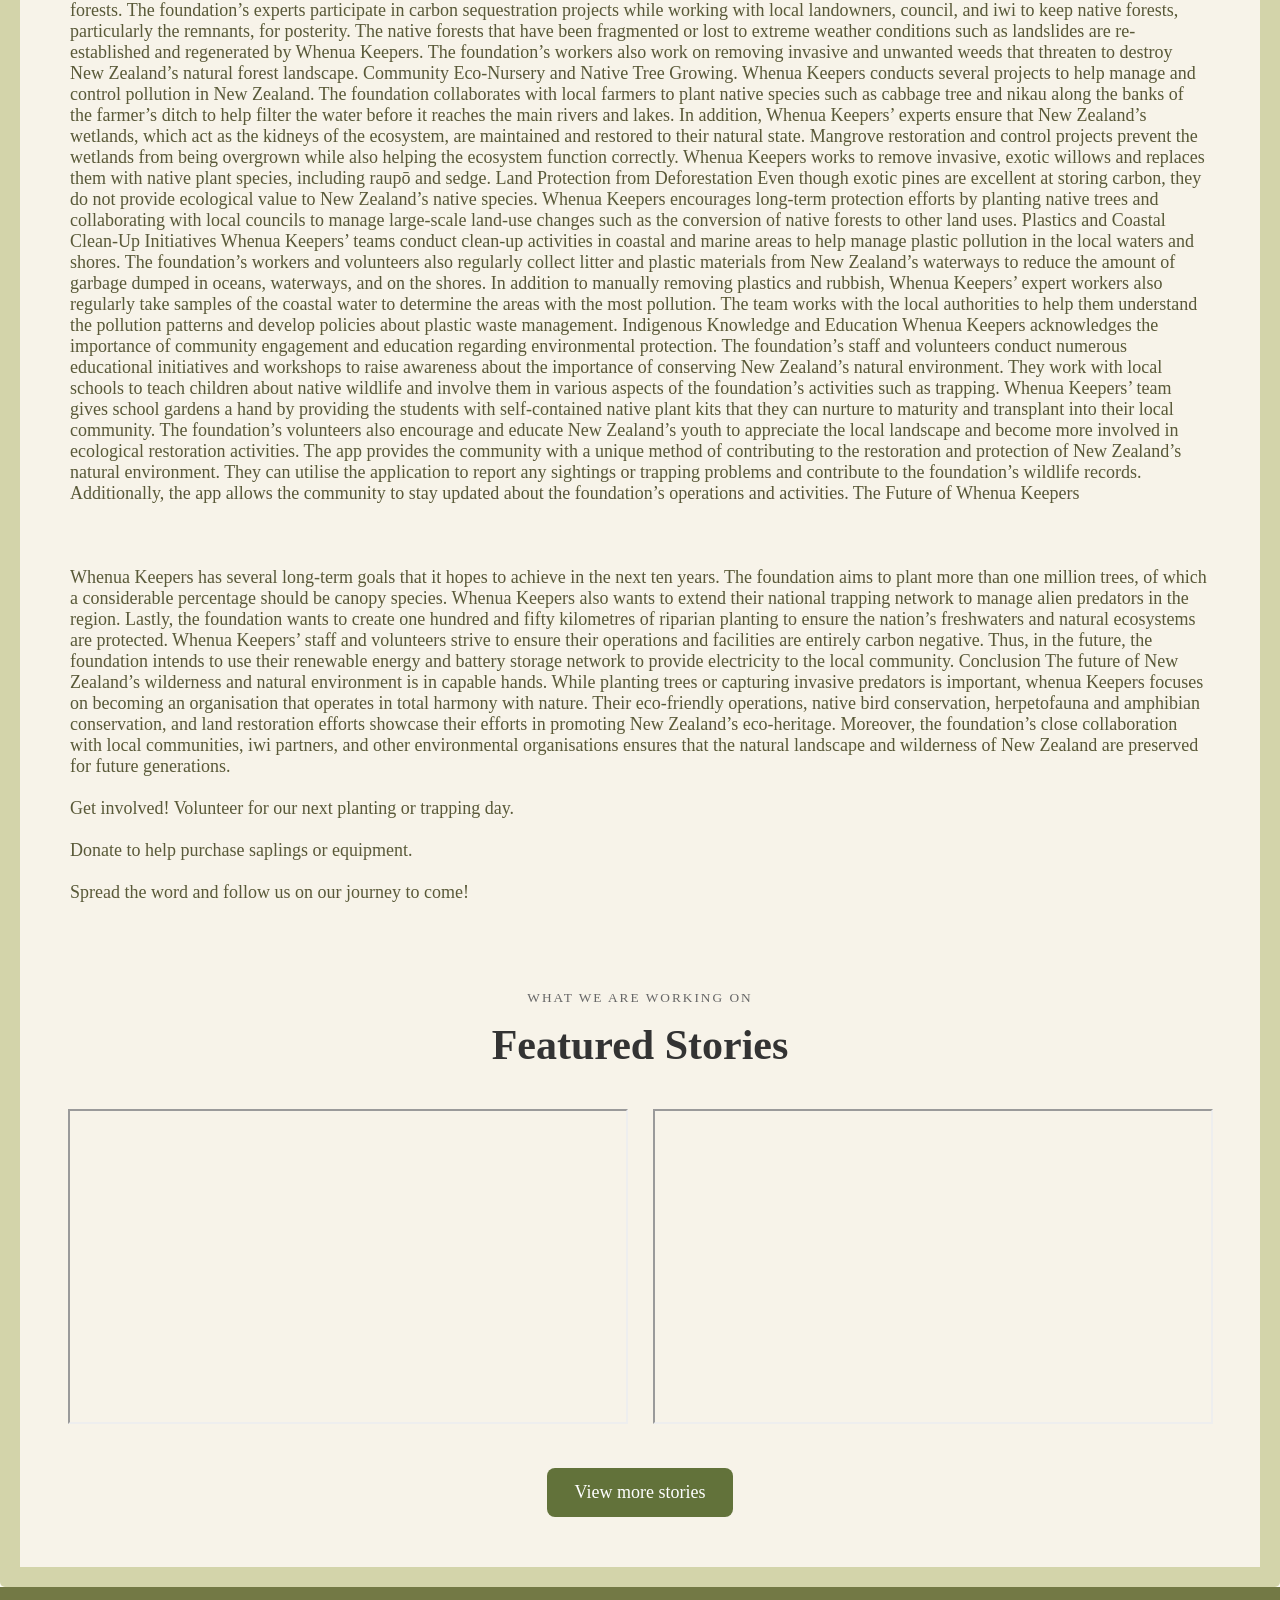
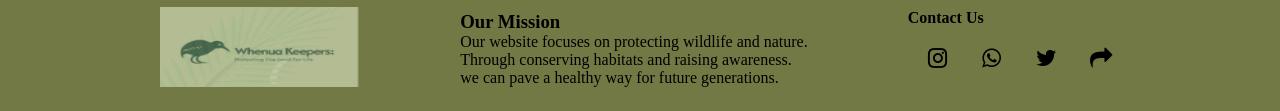
==== commit 9151b3d4: "adding index as home page adding the CSS file created the navigation bar, kinda adding images and th" ====
--- a/about.html
+++ b/about.html
@@ -13,7 +13,7 @@
 
 
             <li class="logo">
-                <img width="200px" height="80px" src="plant/logo.png" alt="This is a logo">
+                <img width="200" height="80" src="plant/logo.png" alt="This is a logo">
             </li>
             <li class="search">
                     <input type="text" placeholder="Search..">
@@ -31,7 +31,7 @@
     <div class="container">
         <!-- About image -->
         <section class="hello">
-            <img width="1905px" height="350px" src="plant/about.png" alt="Forest">
+            <img width="1905" height="350" src="plant/about.png" alt="Forest">
             <div class="hello-text">
                 <h1>About us</h1>
                 <p>Our story</p>
@@ -92,10 +92,10 @@
             <h2>Featured Stories</h2>
             <div class="videos">
                 <div class="video">
-                    <iframe width="560" height="315" src="https://www.youtube.com/embed/kBcNxQpXA7Y?si=ZTZaUC1RRhS72Am8" title="YouTube video player" frameborder="0" allow="accelerometer; autoplay; clipboard-write; encrypted-media; gyroscope; picture-in-picture; web-share" referrerpolicy="strict-origin-when-cross-origin" allowfullscreen></iframe>
+                    <iframe width="560" height="315" src="https://www.youtube.com/embed/kBcNxQpXA7Y?si=ZTZaUC1RRhS72Am8" title="YouTube video player"  allow="accelerometer; autoplay; clipboard-write; encrypted-media; gyroscope; picture-in-picture; web-share" referrerpolicy="strict-origin-when-cross-origin" allowfullscreen></iframe>
                 </div>
                 <div class="video">
-                    <iframe width="560" height="315" src="https://www.youtube.com/embed/PZpZk8GoEi8?si=UvGMr3EJsNXVvh_u" title="YouTube video player" frameborder="0" allow="accelerometer; autoplay; clipboard-write; encrypted-media; gyroscope; picture-in-picture; web-share" referrerpolicy="strict-origin-when-cross-origin" allowfullscreen></iframe>
+                    <iframe width="560" height="315" src="https://www.youtube.com/embed/PZpZk8GoEi8?si=UvGMr3EJsNXVvh_u" title="YouTube video player" allow="accelerometer; autoplay; clipboard-write; encrypted-media; gyroscope; picture-in-picture; web-share" referrerpolicy="strict-origin-when-cross-origin" allowfullscreen></iframe>
                 </div>
             </div>
             <button onclick="document.location='https://environment.govt.nz/what-you-can-do/stories/'">View more stories</button>
@@ -105,7 +105,7 @@
 
 <footer>
     <div>
-        <img width="200px" height="80px" src="plant/lay.png" alt="This is a logo">
+        <img width="200" height="80" src="plant/lay.png" alt="This is a logo">
 
 
 
@@ -114,7 +114,7 @@
 
     </div>
     <div>
-        <h4>Our Mission</h4>
+        <h3>Our Mission</h3>
         <p>
           Our website focuses on protecting wildlife and nature. <br>Through conserving
           habitats and raising awareness.<br> we can pave a healthy way for future generations.
--- a/style.css
+++ b/style.css
@@ -325,6 +325,7 @@
     padding: 50px;
 }
 
+
 .about1 p {
     margin-bottom: 35px;
     color: #595938;
@@ -384,7 +385,7 @@
 }
 
 
-body3 {
+.body3 {
   background-color:#f8f4e6 ;
   font-family: var(--font-sans);
   color: black;
